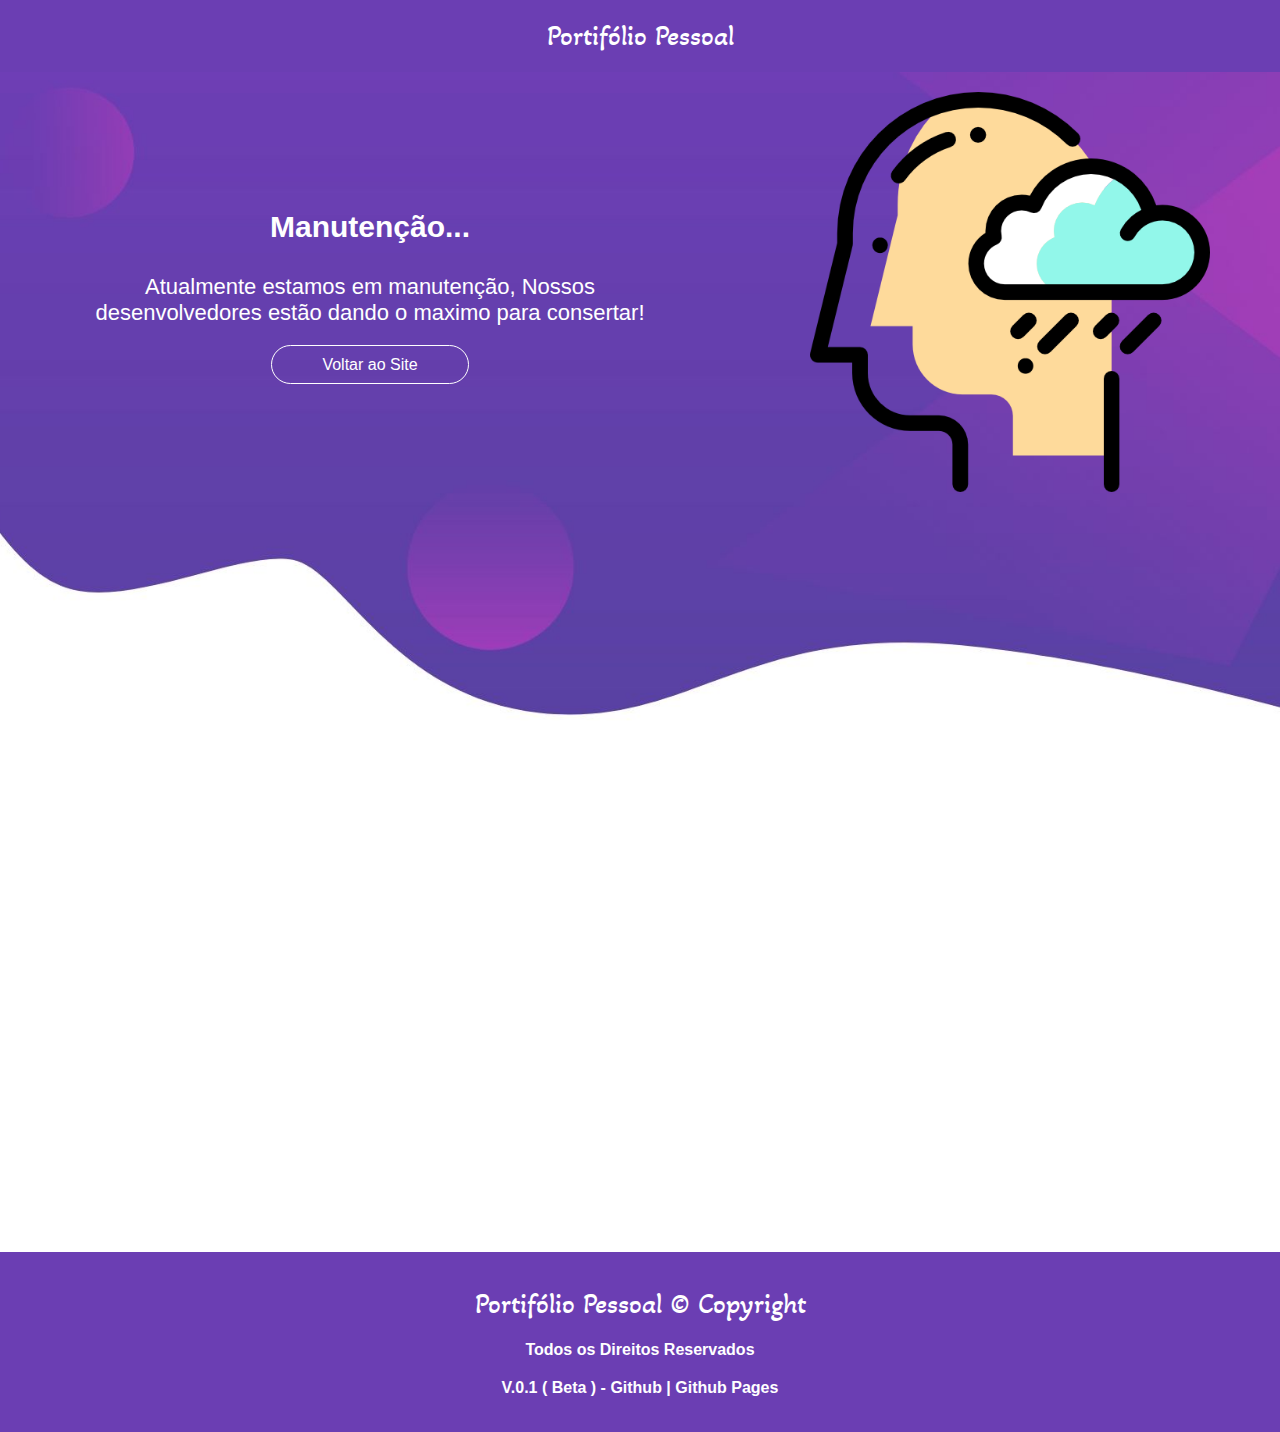
==== private/manutencao.htm @ 668b12b4 "Add files via upload" ====
<!DOCTYPE html>

<html lang="en">

<head>

    <meta charset="UTF-8">
    <meta http-equiv="X-UA-Compatible" content="IE=edge">
    <meta name="viewport" content="width=device-width, initial-scale=1.0">

    <link rel="stylesheet" href="style-m.css">

    <link rel="shortcut icon" href="../img/icons8-puzzle-48.png" type="image/x-icon">

    <title>Manutenção :(</title>

</head>

<body>
    
    <main class='main' id="home">
        
        <header class='top-bar' data-topbar>

          <nav class='nav-bar' id="nav-topbar">

            <div class='logo_div'>

              <a href='https://luan16p.github.io/portifolioPessoal/' class='logo_div logo'>Portifólio Pessoal</a>

            </div>
        
          </nav>

        </header>

      <section class="manutention">

            <div class="mensage">

              <h1>Manutenção...</h1>
              
              <p>Atualmente estamos em manutenção, Nossos desenvolvedores estão dando o maximo para consertar!</p>

              <a href="https://luan16p.github.io/portifolioPessoal/">Voltar ao Site</a>

            </div>  

            <img src="sad.png" id="img-idRotate" alt="Robô manutenção">

      </section>

    </main>

    <div class="spsmt" style="height: 50px;">
      <!-- content -->
    </div>

    <footer>

      <div class="center_footer">
        
        <a href="#" class="logo_div logo">Portifólio Pessoal © Copyright</a>

        <span class="tdr">Todos os Direitos Reservados</span>

        <span class="ann">V.0.1 ( Beta ) - <a href="https://github.com/Luan16p/portifolioPessoal"> Github </a> | <a href="https://luan16p.github.io/portifolioPessoal/">Github Pages</a></span>
        
      </div>

    </footer>

</body>
</html>
---- private/style-m.css ----
@font-face {
    font-family: 'webkt-logo';
    src: url(../fonts/AkayaTelivigala-Regular.ttf);
}

/* ----- Format ----- */

*, *::before, *::after {
    margin: 0;
    padding: 0;
    box-sizing: border-box;
    font-family: sans-serif;
}

html {
    scroll-behavior: smooth;
}

body {
    overflow-x: hidden;
}

a {
    text-decoration: none;
    color: #fff;
}

li {
    list-style: none;
}

span {
    color: #fff;
}

img {
    margin: 20px 0;
    width: 400px;
}

/* ----- Main ----- */

.main {
    height: 128vh;
    background: url(../img/bgg.jpg) no-repeat center center;
    background-size: cover;
    background-attachment: fixed;
}

.top-bar {
    width: 100%;
}

.nav-bar {
    height: 8vh;
    display: flex;
    justify-content: space-around;
    align-items: center;
    transition: 0.3s;
    background: rgb(107, 62, 179);
}

.logo {
    font-size: 28px;
    font-family: 'webkt-logo';
}


.manutention {
    display: flex;
    flex-direction: row;
    justify-content: space-around;
    align-items: center;
}

.mensage {
    text-align: center;
    color: #fff;
    max-width: 600px;
}

.mensage p {
    margin: 30px 0;
    font-size: 22px;
}


.mensage h1 {
    font-size: 30px;
}

.mensage a {
    margin-top: 20px;
    padding: 10px 50px;
    background: rgba(255, 255, 255, 0);
    border: 1px solid #fff;
    border-radius: 20px;
    transition: 0.3s;
}

.mensage a:hover {
    background: #fff;
    color: rgb(107, 62, 179);
    font-size: 20px;
}

@media screen and (max-width: 737px) {
    img {
        width: 140px;
    }
    .manutention {
        flex-wrap: wrap-reverse;
    }
}

footer {
    margin-top: 50px;
    background: rgb(107, 62, 179);
}

.center_footer {
    display: flex;
    align-items: center;
    justify-content: center;
    text-align: center;
    height: 20vh;
    gap: 20px;
    flex-direction: column;
}

.tdr, .ann {
    font-weight: bold;
}

.ann > a:hover {
    text-decoration: underline;
}
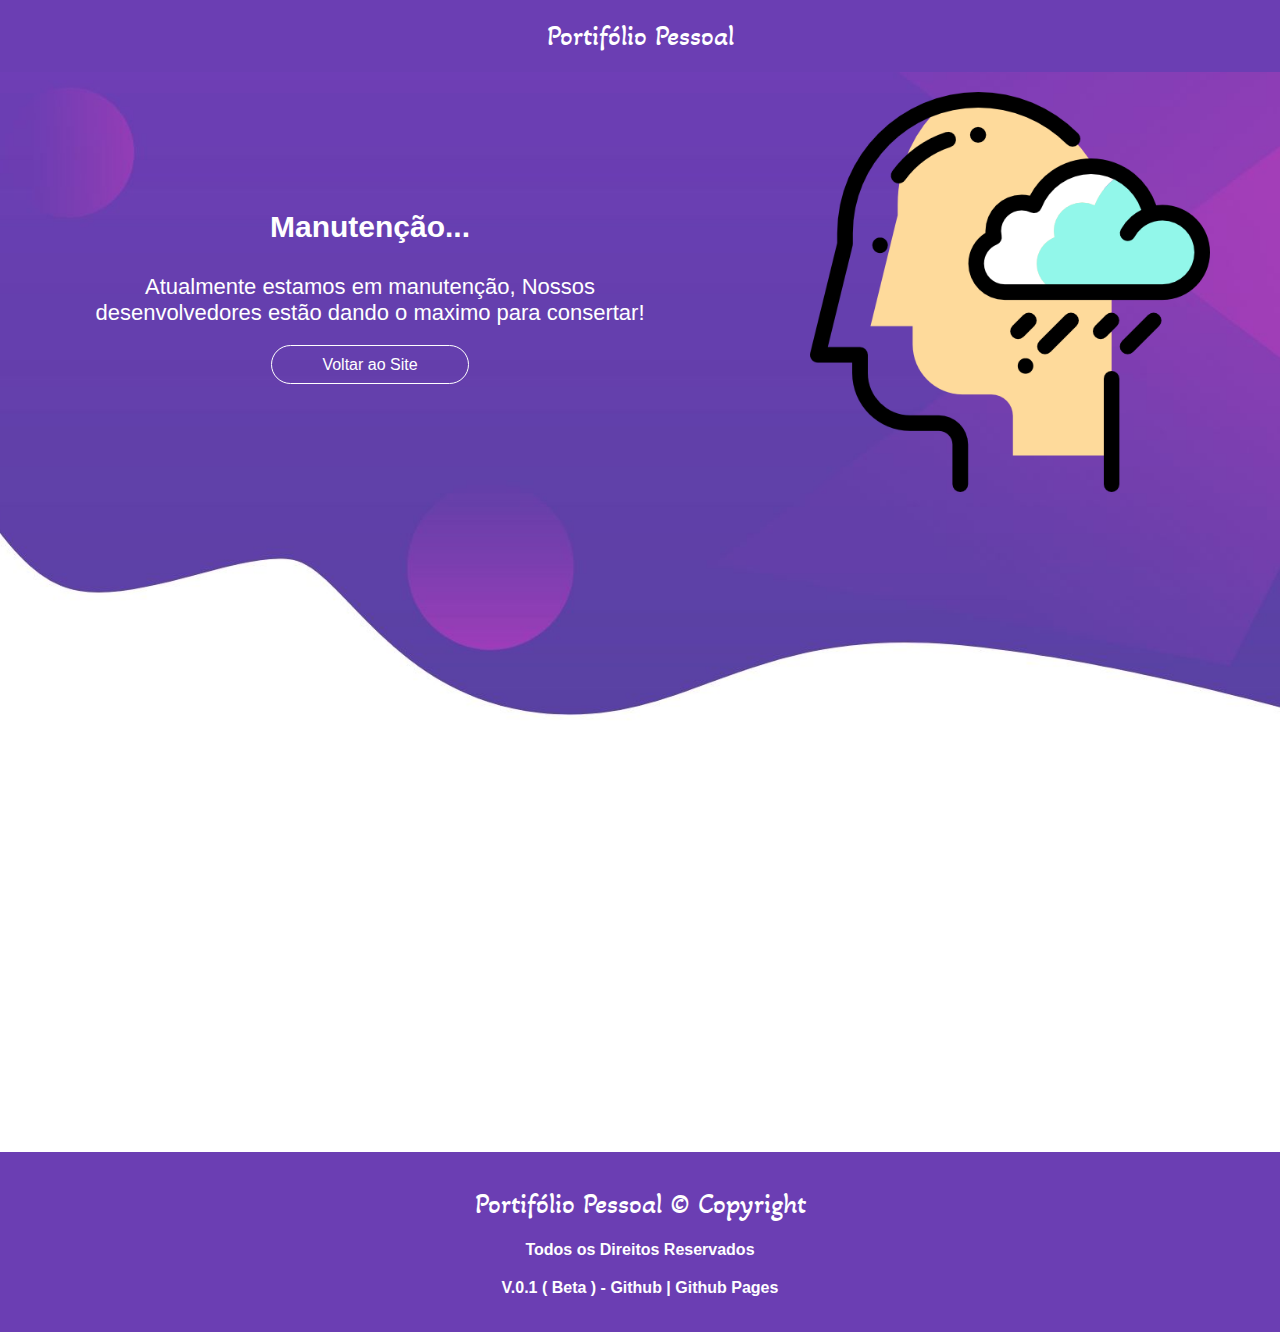
==== commit 881384cc: "Update manutencao.htm" ====
--- a/private/manutencao.htm
+++ b/private/manutencao.htm
@@ -52,9 +52,6 @@
 
     </main>
 
-    <div class="spsmt" style="height: 50px;">
-      <!-- content -->
-    </div>
 
     <footer>
 
@@ -71,4 +68,4 @@
     </footer>
 
 </body>
-</html>+</html>
--- a/private/style-m.css
+++ b/private/style-m.css
@@ -114,7 +114,6 @@
 }
 
 footer {
-    margin-top: 50px;
     background: rgb(107, 62, 179);
 }
 
@@ -134,4 +133,8 @@
 
 .ann > a:hover {
     text-decoration: underline;
-}+}
+
+.spsmt {
+    background: linear-gradient(180deg, #fff,rgb(107, 62, 179));
+}
